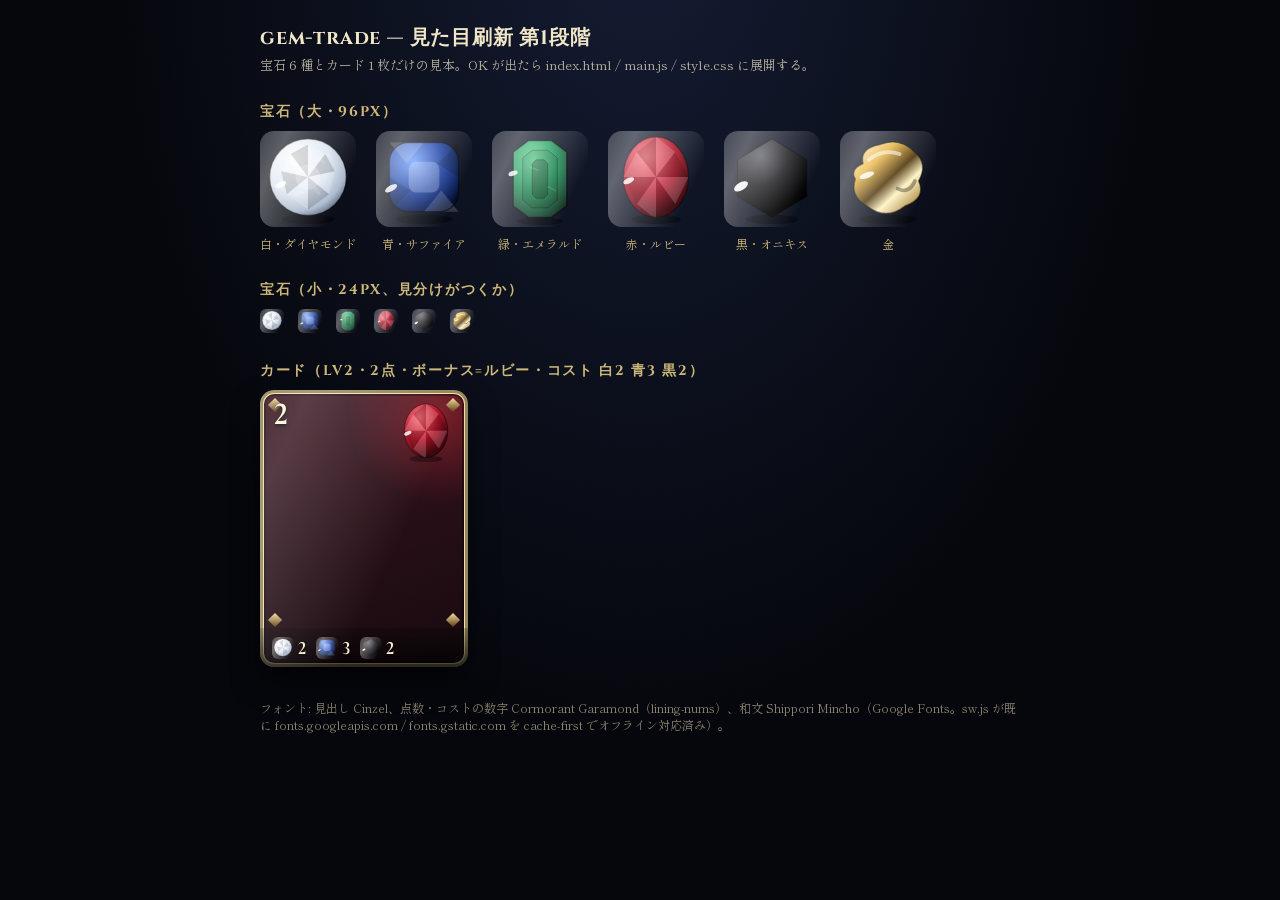
==== preview.html @ 87922ed1 "見た目刷新 第1段階、宝石6種とカード1枚の見本ページを作る ゲーム本体（index.html / main.js / style.css）はまだ触らず、preview.html / preview." ====
<!DOCTYPE html>
<html lang="ja">
<head>
  <meta charset="UTF-8">
  <meta name="viewport" content="width=device-width, initial-scale=1, viewport-fit=cover">
  <title>gem-trade — 見た目刷新の見本（宝石とカード）</title>
  <!-- これは公開アプリの画面ではなく、見た目を決めるための社内の見本ページ。
       apps.js / manifest / sw.js のキャッシュ一覧には入れていない（本体から辿れないため）。 -->

  <link rel="preconnect" href="https://fonts.googleapis.com">
  <link rel="preconnect" href="https://fonts.gstatic.com" crossorigin>
  <link rel="stylesheet" href="https://fonts.googleapis.com/css2?family=Cinzel:wght@600;700&family=Cormorant+Garamond:wght@600;700&family=Shippori+Mincho&display=swap">
  <link rel="stylesheet" href="./preview.css">
</head>
<body>

<!-- 宝石の定義。<symbol> + <use> でどこでも使い回せる。色は preview.css の CSS 変数（--gem-xxx-1〜3）。
     本体に展開するときは、この <svg> をまるごと index.html の <body> 先頭あたりにコピーする。 -->
<svg width="0" height="0" style="position:absolute" aria-hidden="true">
  <defs>
    <radialGradient id="grad-white" cx="35%" cy="28%" r="78%">
      <stop class="stop-white-1" offset="0%"></stop>
      <stop class="stop-white-2" offset="55%"></stop>
      <stop class="stop-white-3" offset="85%"></stop>
      <stop class="stop-white-e" offset="100%"></stop>
    </radialGradient>
    <radialGradient id="grad-blue" cx="35%" cy="28%" r="80%">
      <stop class="stop-blue-1" offset="0%"></stop>
      <stop class="stop-blue-2" offset="55%"></stop>
      <stop class="stop-blue-3" offset="85%"></stop>
      <stop class="stop-blue-e" offset="100%"></stop>
    </radialGradient>
    <radialGradient id="grad-green" cx="38%" cy="25%" r="85%">
      <stop class="stop-green-1" offset="0%"></stop>
      <stop class="stop-green-2" offset="50%"></stop>
      <stop class="stop-green-3" offset="85%"></stop>
      <stop class="stop-green-e" offset="100%"></stop>
    </radialGradient>
    <radialGradient id="grad-red" cx="35%" cy="25%" r="80%">
      <stop class="stop-red-1" offset="0%"></stop>
      <stop class="stop-red-2" offset="55%"></stop>
      <stop class="stop-red-3" offset="85%"></stop>
      <stop class="stop-red-e" offset="100%"></stop>
    </radialGradient>
    <radialGradient id="grad-black" cx="35%" cy="22%" r="85%">
      <stop class="stop-black-1" offset="0%"></stop>
      <stop class="stop-black-2" offset="45%"></stop>
      <stop class="stop-black-3" offset="85%"></stop>
      <stop class="stop-black-e" offset="100%"></stop>
    </radialGradient>
    <linearGradient id="grad-gold" x1="5%" y1="0%" x2="95%" y2="100%">
      <stop class="stop-gold-1" offset="0%"></stop>
      <stop class="stop-gold-2" offset="28%"></stop>
      <stop class="stop-gold-e" offset="52%"></stop>
      <stop class="stop-gold-1" offset="68%"></stop>
      <stop class="stop-gold-3" offset="100%"></stop>
    </linearGradient>
    <clipPath id="clip-red"><ellipse cx="50" cy="48" rx="34" ry="42"></ellipse></clipPath>
  </defs>

  <!-- 白＝ダイヤモンド（ラウンドブリリアント）。円のシルエット、中心のテーブル面、星型のファセット、淡い分散光 -->
  <symbol id="gem-white" viewBox="0 0 100 100">
    <ellipse class="gem__shadow" cx="50" cy="92" rx="28" ry="5"></ellipse>
    <circle cx="50" cy="48" r="40" fill="url(#grad-white)"></circle>
    <polygon class="gem__facet--lt" points="50,48 50,14 68,24"></polygon>
    <polygon class="gem__facet--dk" points="50,48 68,24 78,42"></polygon>
    <polygon class="gem__facet--lt" points="50,48 78,42 72,66"></polygon>
    <polygon class="gem__facet--dk" points="50,48 72,66 50,82"></polygon>
    <polygon class="gem__facet--lt" points="50,48 50,82 28,66"></polygon>
    <polygon class="gem__facet--dk" points="50,48 28,66 22,42"></polygon>
    <polygon class="gem__facet--lt" points="50,48 22,42 32,24"></polygon>
    <polygon class="gem__facet--dk" points="50,48 32,24 50,14"></polygon>
    <circle class="gem__table" cx="50" cy="48" r="13"></circle>
    <circle class="gem__girdle" cx="50" cy="48" r="40"></circle>
    <g class="gem__fire">
      <ellipse cx="63" cy="30" rx="6" ry="2" fill="#e6a6ff" opacity=".2" transform="rotate(30 63 30)"></ellipse>
      <ellipse cx="40" cy="65" rx="6" ry="2" fill="#9be8ff" opacity=".18" transform="rotate(-20 40 65)"></ellipse>
      <ellipse cx="60" cy="63" rx="5" ry="2" fill="#fff3a0" opacity=".16" transform="rotate(50 60 63)"></ellipse>
    </g>
    <ellipse class="gem__spark" cx="38" cy="30" rx="6" ry="3" transform="rotate(-25 38 30)"></ellipse>
  </symbol>

  <!-- 青＝サファイア（クッションカット）。角の丸い四角、同心のステップ面でロイヤルブルーを濃くする -->
  <symbol id="gem-blue" viewBox="0 0 100 100">
    <ellipse class="gem__shadow" cx="50" cy="92" rx="30" ry="5"></ellipse>
    <rect x="14" y="12" width="72" height="72" rx="20" fill="url(#grad-blue)"></rect>
    <polygon class="gem__facet--lt" points="14,12 50,12 32,34"></polygon>
    <polygon class="gem__facet--dk" points="86,12 86,48 64,34"></polygon>
    <polygon class="gem__facet--lt" points="86,84 50,84 68,62"></polygon>
    <polygon class="gem__facet--dk" points="14,84 14,48 36,62"></polygon>
    <rect class="gem__table" x="34" y="32" width="32" height="32" rx="8"></rect>
    <rect class="gem__girdle" x="14" y="12" width="72" height="72" rx="20"></rect>
    <ellipse class="gem__spark" cx="34" cy="28" rx="7" ry="3" transform="rotate(-30 34 28)"></ellipse>
  </symbol>

  <!-- 緑＝エメラルド（エメラルドカット）。角を面取りした長方形、同心のステップ面を内へ行くほど暗くして「曇り」を出す -->
  <symbol id="gem-green" viewBox="0 0 100 100">
    <ellipse class="gem__shadow" cx="50" cy="94" rx="24" ry="4"></ellipse>
    <polygon points="38,10 62,10 78,22 78,78 62,90 38,90 22,78 22,22" fill="url(#grad-green)"></polygon>
    <polygon class="gem__ring gem__ring--1" points="38,10 62,10 78,22 78,78 62,90 38,90 22,78 22,22"></polygon>
    <polygon class="gem__ring gem__ring--2" points="42,20 58,20 68,28 68,72 58,80 42,80 32,72 32,28"></polygon>
    <polygon class="gem__ring gem__ring--3" points="46,30 54,30 58,34 58,66 54,70 46,70 42,66 42,34"></polygon>
    <path class="gem__cloud" d="M39,37 l9,4 M58,58 l8,4"></path>
    <polygon class="gem__girdle" points="38,10 62,10 78,22 78,78 62,90 38,90 22,78 22,22"></polygon>
    <ellipse class="gem__spark" cx="36" cy="24" rx="5" ry="2.5" transform="rotate(-20 36 24)"></ellipse>
  </symbol>

  <!-- 赤＝ルビー（オーバルカット）。縦長の楕円、鳩の血の赤にブリリアント状のファセットを重ねる -->
  <symbol id="gem-red" viewBox="0 0 100 100">
    <ellipse class="gem__shadow" cx="50" cy="92" rx="26" ry="5"></ellipse>
    <ellipse cx="50" cy="48" rx="34" ry="42" fill="url(#grad-red)"></ellipse>
    <g clip-path="url(#clip-red)">
      <polygon class="gem__facet--lt" points="50,48 50,6 70,22"></polygon>
      <polygon class="gem__facet--dk" points="50,48 70,22 84,48"></polygon>
      <polygon class="gem__facet--lt" points="50,48 84,48 70,76"></polygon>
      <polygon class="gem__facet--dk" points="50,48 70,76 50,92"></polygon>
      <polygon class="gem__facet--lt" points="50,48 50,92 30,76"></polygon>
      <polygon class="gem__facet--dk" points="50,48 30,76 16,48"></polygon>
      <polygon class="gem__facet--lt" points="50,48 16,48 30,22"></polygon>
      <polygon class="gem__facet--dk" points="50,48 30,22 50,6"></polygon>
    </g>
    <ellipse class="gem__girdle" cx="50" cy="48" rx="34" ry="42"></ellipse>
    <ellipse class="gem__spark" cx="38" cy="26" rx="6" ry="3" transform="rotate(-25 38 26)"></ellipse>
  </symbol>

  <!-- 黒＝オニキス（カボション）。六角のなめらかなドーム。面は切らず、鋭い一点のハイライトだけで漆黒を見せる -->
  <symbol id="gem-black" viewBox="0 0 100 100">
    <ellipse class="gem__shadow" cx="50" cy="92" rx="28" ry="5"></ellipse>
    <polygon points="50,8 86,30 86,68 50,90 14,68 14,30" fill="url(#grad-black)"></polygon>
    <polygon class="gem__girdle" points="50,8 86,30 86,68 50,90 14,68 14,30"></polygon>
    <ellipse class="gem__spark gem__spark--sharp" cx="36" cy="26" rx="8" ry="4" transform="rotate(-30 36 26)"></ellipse>
  </symbol>

  <!-- 金＝塊（ナゲット）。不定形の輪郭に金属の帯状グラデーションと、磨いた筋の反射を重ねる -->
  <symbol id="gem-gold" viewBox="0 0 100 100">
    <ellipse class="gem__shadow" cx="50" cy="92" rx="30" ry="5"></ellipse>
    <path d="M24,34 Q20,18 42,14 Q62,6 78,22 Q92,34 82,52 Q90,70 68,78 Q48,94 28,78 Q10,68 16,50 Q10,40 24,34 Z" fill="url(#grad-gold)"></path>
    <path class="gem__girdle" d="M24,34 Q20,18 42,14 Q62,6 78,22 Q92,34 82,52 Q90,70 68,78 Q48,94 28,78 Q10,68 16,50 Q10,40 24,34 Z"></path>
    <path class="gem__facet--metal gem__facet--lt-line" d="M30,30 Q45,18 62,24"></path>
    <path class="gem__facet--metal gem__facet--dk-line" d="M60,60 Q72,66 78,52"></path>
    <ellipse class="gem__spark" cx="42" cy="26" rx="8" ry="3" transform="rotate(-20 42 26)"></ellipse>
  </symbol>
</svg>

<main>
  <h1>gem-trade — 見た目刷新 第1段階</h1>
  <p class="lead">宝石 6 種とカード 1 枚だけの見本。OK が出たら index.html / main.js / style.css に展開する。</p>

  <h2>宝石（大・96px）</h2>
  <div class="gem-row">
    <div class="gem-item">
      <span class="gem-box gem-box--lg gem-box--white" tabindex="0"><svg class="gem" viewBox="0 0 100 100"><use href="#gem-white"></use></svg></span>
      <span class="gem-item__label">白・ダイヤモンド</span>
    </div>
    <div class="gem-item">
      <span class="gem-box gem-box--lg gem-box--blue" tabindex="0"><svg class="gem" viewBox="0 0 100 100"><use href="#gem-blue"></use></svg></span>
      <span class="gem-item__label">青・サファイア</span>
    </div>
    <div class="gem-item">
      <span class="gem-box gem-box--lg gem-box--green" tabindex="0"><svg class="gem" viewBox="0 0 100 100"><use href="#gem-green"></use></svg></span>
      <span class="gem-item__label">緑・エメラルド</span>
    </div>
    <div class="gem-item">
      <span class="gem-box gem-box--lg gem-box--red" tabindex="0"><svg class="gem" viewBox="0 0 100 100"><use href="#gem-red"></use></svg></span>
      <span class="gem-item__label">赤・ルビー</span>
    </div>
    <div class="gem-item">
      <span class="gem-box gem-box--lg gem-box--black" tabindex="0"><svg class="gem" viewBox="0 0 100 100"><use href="#gem-black"></use></svg></span>
      <span class="gem-item__label">黒・オニキス</span>
    </div>
    <div class="gem-item">
      <span class="gem-box gem-box--lg gem-box--gold" tabindex="0"><svg class="gem" viewBox="0 0 100 100"><use href="#gem-gold"></use></svg></span>
      <span class="gem-item__label">金</span>
    </div>
  </div>

  <h2>宝石（小・24px、見分けがつくか）</h2>
  <div class="gem-row gem-row--small">
    <span class="gem-box gem-box--sm gem-box--white"><svg class="gem" viewBox="0 0 100 100"><use href="#gem-white"></use></svg></span>
    <span class="gem-box gem-box--sm gem-box--blue"><svg class="gem" viewBox="0 0 100 100"><use href="#gem-blue"></use></svg></span>
    <span class="gem-box gem-box--sm gem-box--green"><svg class="gem" viewBox="0 0 100 100"><use href="#gem-green"></use></svg></span>
    <span class="gem-box gem-box--sm gem-box--red"><svg class="gem" viewBox="0 0 100 100"><use href="#gem-red"></use></svg></span>
    <span class="gem-box gem-box--sm gem-box--black"><svg class="gem" viewBox="0 0 100 100"><use href="#gem-black"></use></svg></span>
    <span class="gem-box gem-box--sm gem-box--gold"><svg class="gem" viewBox="0 0 100 100"><use href="#gem-gold"></use></svg></span>
  </div>

  <h2>カード（Lv2・2点・ボーナス=ルビー・コスト 白2 青3 黒2）</h2>
  <div class="card-row">
    <div class="card card--lv2 card--bonus-red" tabindex="0">
      <span class="card__corner card__corner--tl"></span>
      <span class="card__corner card__corner--tr"></span>
      <span class="card__corner card__corner--bl"></span>
      <span class="card__corner card__corner--br"></span>
      <span class="card__pts">2</span>
      <span class="card__bonus"><svg class="gem" viewBox="0 0 100 100"><use href="#gem-red"></use></svg></span>
      <span class="card__cost">
        <span class="card__cost-item"><span class="gem-box gem-box--sm gem-box--white"><svg class="gem" viewBox="0 0 100 100"><use href="#gem-white"></use></svg></span>2</span>
        <span class="card__cost-item"><span class="gem-box gem-box--sm gem-box--blue"><svg class="gem" viewBox="0 0 100 100"><use href="#gem-blue"></use></svg></span>3</span>
        <span class="card__cost-item"><span class="gem-box gem-box--sm gem-box--black"><svg class="gem" viewBox="0 0 100 100"><use href="#gem-black"></use></svg></span>2</span>
      </span>
    </div>
  </div>

  <footer class="note">
    フォント: 見出し Cinzel、点数・コストの数字 Cormorant Garamond（lining-nums）、和文 Shippori Mincho（Google Fonts。sw.js が既に fonts.googleapis.com / fonts.gstatic.com を cache-first でオフライン対応済み）。
  </footer>
</main>
</body>
</html>
---- preview.css ----
/* gem-trade 見た目刷新 第1段階の見本ページ。
   ここで決めた形（<symbol> + CSS 変数）を、OK が出たら style.css / main.js へ展開する。
   色は var(--gem-xxx-1..3) にまとめてあるので、配色だけ変えるならここを直せばよい。 */

:root {
  /* 卓上（ベルベット）。第2段階で作り込む前提の簡易版 */
  --velvet-1: #141c33;
  --velvet-2: #05060b;
  --gold-rim-1: #f6dfa0;
  --gold-rim-2: #b98a2e;
  --gold-rim-3: #5b3c10;

  /* 宝石の色。切子の明暗はここから自動で付く */
  --gem-white-1: #ffffff; --gem-white-2: #dde6f2; --gem-white-3: #aab8cc; --gem-white-e: #5f6d85;
  --gem-blue-1: #6fa0ff;  --gem-blue-2: #1d3f9e;  --gem-blue-3: #0a1f5c;  --gem-blue-e: #040f30;
  --gem-green-1: #57d98f; --gem-green-2: #0e8a4c; --gem-green-3: #063d23; --gem-green-e: #021a0f;
  --gem-red-1: #ff6b76;   --gem-red-2: #b00e22;   --gem-red-3: #570611;  --gem-red-e: #2b0308;
  --gem-black-1: #5a5a64; --gem-black-2: #1c1c20; --gem-black-3: #000000; --gem-black-e: #000000;
  --gem-gold-1: #fff3c2;  --gem-gold-2: #e8b23a;  --gem-gold-3: #8a5f10; --gem-gold-e: #4a3105;

  --card-lv1-bg: #152018;
  --card-lv2-bg: #3a1420;
  --card-lv3-bg: #121b38;

  --font-display: 'Cinzel', serif;
  --font-number: 'Cormorant Garamond', serif;
  --font-jp: 'Shippori Mincho', serif;

  color-scheme: dark;
}

* { box-sizing: border-box; }
html, body {
  background: var(--velvet-2);
  margin: 0;
}
body {
  min-height: 100dvh;
  padding: max(24px, env(safe-area-inset-top)) 16px max(24px, env(safe-area-inset-bottom));
  color: #f1e6c8;
  font-family: var(--font-jp);
  position: relative;
  background: radial-gradient(ellipse at 50% -10%, var(--velvet-1) 0%, var(--velvet-2) 60%);
}
/* ベルベットの薄いノイズ。作り込みは第2段階 */
body::before {
  content: '';
  position: fixed;
  inset: 0;
  background-image: repeating-conic-gradient(rgba(255,255,255,.02) 0% 25%, transparent 0% 50%);
  background-size: 3px 3px;
  mix-blend-mode: overlay;
  pointer-events: none;
}

h1, h2 { font-family: var(--font-display); font-weight: 700; letter-spacing: .04em; }
h1 { font-size: 20px; margin: 0 0 4px; }
h2 { font-size: 14px; margin: 28px 0 10px; color: #cdb87a; text-transform: uppercase; letter-spacing: .12em; }
p.lead { margin: 0 0 20px; color: #b9b2a0; font-size: 13px; }

main { max-width: 760px; margin: 0 auto; position: relative; }

/* ---------- 宝石 ---------- */

.gem-row { display: flex; flex-wrap: wrap; gap: 20px; align-items: flex-end; }
.gem-row--small { gap: 14px; align-items: center; }

.gem-item { display: flex; flex-direction: column; align-items: center; gap: 8px; }
.gem-item__label { font-family: var(--font-jp); font-size: 12px; color: #cdb87a; }

/* <use> を包む箱。ホバーのきらめきと影はここに付ける（SVG の中身は共通化して軽くする） */
.gem-box {
  position: relative;
  display: inline-block;
  border-radius: 14px;
  overflow: hidden;
}
.gem-box::after {
  content: '';
  position: absolute;
  inset: -40%;
  background: linear-gradient(115deg, transparent 35%, rgba(255,255,255,.35) 50%, transparent 65%);
  background-size: 220% 220%;
  background-position: -120% -120%;
  transition: background-position .6s ease;
  pointer-events: none;
}
.gem-box:hover::after, .gem-box:focus-visible::after { background-position: 120% 120%; }
@media (prefers-reduced-motion: reduce) { .gem-box::after { transition: none; } }

.gem-box--lg { width: 96px; height: 96px; }
.gem-box--sm { width: 24px; height: 24px; border-radius: 6px; }
.gem { display: block; width: 100%; height: 100%; transform-box: fill-box; }

/* 切子の明暗。色そのものは base のグラデーション（CSS 変数）に乗せ、ここは共通の重ね塗り */
.gem__facet--lt { fill: #fff; opacity: .16; }
.gem__facet--dk { fill: #000; opacity: .18; }
.gem__table { fill: #fff; opacity: .24; }
.gem__girdle { fill: none; stroke: rgba(0,0,0,.5); stroke-width: 1.5; stroke-linejoin: round; }
.gem__ring { fill: none; stroke: rgba(0,0,0,.35); stroke-width: 1; }
.gem__ring--1 { fill: rgba(255,255,255,.08); }
.gem__ring--2 { fill: rgba(0,0,0,.1); }
.gem__ring--3 { fill: rgba(0,0,0,.26); }
.gem__cloud { stroke: rgba(255,255,255,.15); stroke-width: 1.4; fill: none; stroke-linecap: round; }
.gem__facet--metal { fill: none; stroke-linecap: round; stroke-width: 4; }
.gem__facet--lt-line { stroke: rgba(255,255,255,.55); }
.gem__facet--dk-line { stroke: rgba(0,0,0,.35); }
.gem__fire ellipse { mix-blend-mode: screen; }
.gem__shadow { fill: rgba(0,0,0,.4); }
.gem__spark { fill: #fff; opacity: .85; transform-origin: center; }
.gem__spark--sharp { opacity: .95; }

/* ホバーできらめきが走る（反射が強い宝石ほどよく動く） */
.gem-box:hover .gem__spark, .gem-box:focus-visible .gem__spark {
  animation: gem-twinkle 900ms ease-in-out;
}
@keyframes gem-twinkle {
  0%, 100% { opacity: .85; transform: scale(1); }
  50% { opacity: 1; transform: scale(1.3); }
}
@media (prefers-reduced-motion: reduce) {
  .gem-box:hover .gem__spark, .gem-box:focus-visible .gem__spark { animation: none; }
}

/* 色ごとの落ち影に、宝石の色をわずかに混ぜる */
.gem-box--white .gem__shadow { fill: rgba(140,160,190,.35); }
.gem-box--blue .gem__shadow { fill: rgba(30,60,160,.45); }
.gem-box--green .gem__shadow { fill: rgba(15,110,70,.45); }
.gem-box--red .gem__shadow { fill: rgba(140,15,30,.45); }
.gem-box--black .gem__shadow { fill: rgba(0,0,0,.55); }
.gem-box--gold .gem__shadow { fill: rgba(120,80,15,.45); }

/* グラデーションの色栓。gradient の <stop> に付けたクラス */
.stop-white-1 { stop-color: var(--gem-white-1); }
.stop-white-2 { stop-color: var(--gem-white-2); }
.stop-white-3 { stop-color: var(--gem-white-3); }
.stop-white-e { stop-color: var(--gem-white-e); }
.stop-blue-1 { stop-color: var(--gem-blue-1); }
.stop-blue-2 { stop-color: var(--gem-blue-2); }
.stop-blue-3 { stop-color: var(--gem-blue-3); }
.stop-blue-e { stop-color: var(--gem-blue-e); }
.stop-green-1 { stop-color: var(--gem-green-1); }
.stop-green-2 { stop-color: var(--gem-green-2); }
.stop-green-3 { stop-color: var(--gem-green-3); }
.stop-green-e { stop-color: var(--gem-green-e); }
.stop-red-1 { stop-color: var(--gem-red-1); }
.stop-red-2 { stop-color: var(--gem-red-2); }
.stop-red-3 { stop-color: var(--gem-red-3); }
.stop-red-e { stop-color: var(--gem-red-e); }
.stop-black-1 { stop-color: var(--gem-black-1); }
.stop-black-2 { stop-color: var(--gem-black-2); }
.stop-black-3 { stop-color: var(--gem-black-3); }
.stop-black-e { stop-color: var(--gem-black-e); }
.stop-gold-1 { stop-color: var(--gem-gold-1); }
.stop-gold-2 { stop-color: var(--gem-gold-2); }
.stop-gold-3 { stop-color: var(--gem-gold-3); }
.stop-gold-e { stop-color: var(--gem-gold-e); }

/* ---------- カード ---------- */

.card-row { display: flex; gap: 24px; flex-wrap: wrap; }

.card {
  position: relative;
  width: 208px;
  aspect-ratio: 3 / 4;
  border-radius: 14px;
  background:
    radial-gradient(130px 130px at 86% 8%, var(--bonus-glow, rgba(255,255,255,.2)), transparent 70%),
    linear-gradient(160deg, var(--lv-bg, var(--card-lv2-bg)) 0%, #050506 150%);
  box-shadow:
    inset 0 0 0 3px rgba(0,0,0,.4),
    inset 0 0 0 4px var(--gold-rim-1),
    inset 0 0 0 6px rgba(0,0,0,.4),
    0 14px 28px rgba(0,0,0,.55);
  overflow: hidden;
  outline: none;
}
.card::after {
  content: '';
  position: absolute;
  inset: -60%;
  background: linear-gradient(115deg, transparent 40%, rgba(255,255,255,.18) 50%, transparent 60%);
  background-size: 220% 220%;
  background-position: -120% -120%;
  transition: background-position .7s ease;
  pointer-events: none;
}
.card:hover::after, .card:focus-visible::after { background-position: 120% 120%; }
@media (prefers-reduced-motion: reduce) { .card::after { transition: none; } }

.card--lv1 { --lv-bg: var(--card-lv1-bg); }
.card--lv2 { --lv-bg: var(--card-lv2-bg); }
.card--lv3 { --lv-bg: var(--card-lv3-bg); }
.card--bonus-white { --bonus-glow: rgba(220,230,245,.35); }
.card--bonus-blue { --bonus-glow: rgba(70,110,230,.4); }
.card--bonus-green { --bonus-glow: rgba(60,200,120,.4); }
.card--bonus-red { --bonus-glow: rgba(230,50,60,.4); }
.card--bonus-black { --bonus-glow: rgba(120,120,130,.3); }
.card--bonus-gold { --bonus-glow: rgba(230,180,60,.4); }

.card__corner { position: absolute; width: 10px; height: 10px; background: linear-gradient(135deg, var(--gold-rim-1), var(--gold-rim-3)); transform: rotate(45deg); }
.card__corner--tl { top: 10px; left: 10px; }
.card__corner--tr { top: 10px; right: 10px; }
.card__corner--bl { bottom: 42px; left: 10px; }
.card__corner--br { bottom: 42px; right: 10px; }

.card__pts {
  position: absolute; top: 8px; left: 14px;
  font-family: var(--font-number);
  font-weight: 700;
  font-variant-numeric: lining-nums;
  font-size: 32px;
  line-height: 1;
  color: #fff6d8;
  text-shadow: 0 2px 3px rgba(0,0,0,.85), 0 0 10px rgba(0,0,0,.6);
}

.card__bonus { position: absolute; top: 10px; right: 10px; width: 64px; height: 64px; }

.card__cost {
  position: absolute; left: 0; right: 0; bottom: 0;
  display: flex; gap: 10px; align-items: center;
  padding: 8px 12px;
  background: linear-gradient(0deg, rgba(0,0,0,.72), rgba(0,0,0,.2));
}
.card__cost-item {
  display: flex; align-items: center; gap: 4px;
  font-family: var(--font-number);
  font-weight: 700;
  font-variant-numeric: lining-nums;
  font-size: 19px;
  color: #f5ead0;
  text-shadow: 0 1px 2px rgba(0,0,0,.8);
}
.card__cost-item .gem-box--sm { width: 22px; height: 22px; }

footer.note { margin-top: 32px; font-size: 12px; color: #8b8370; }
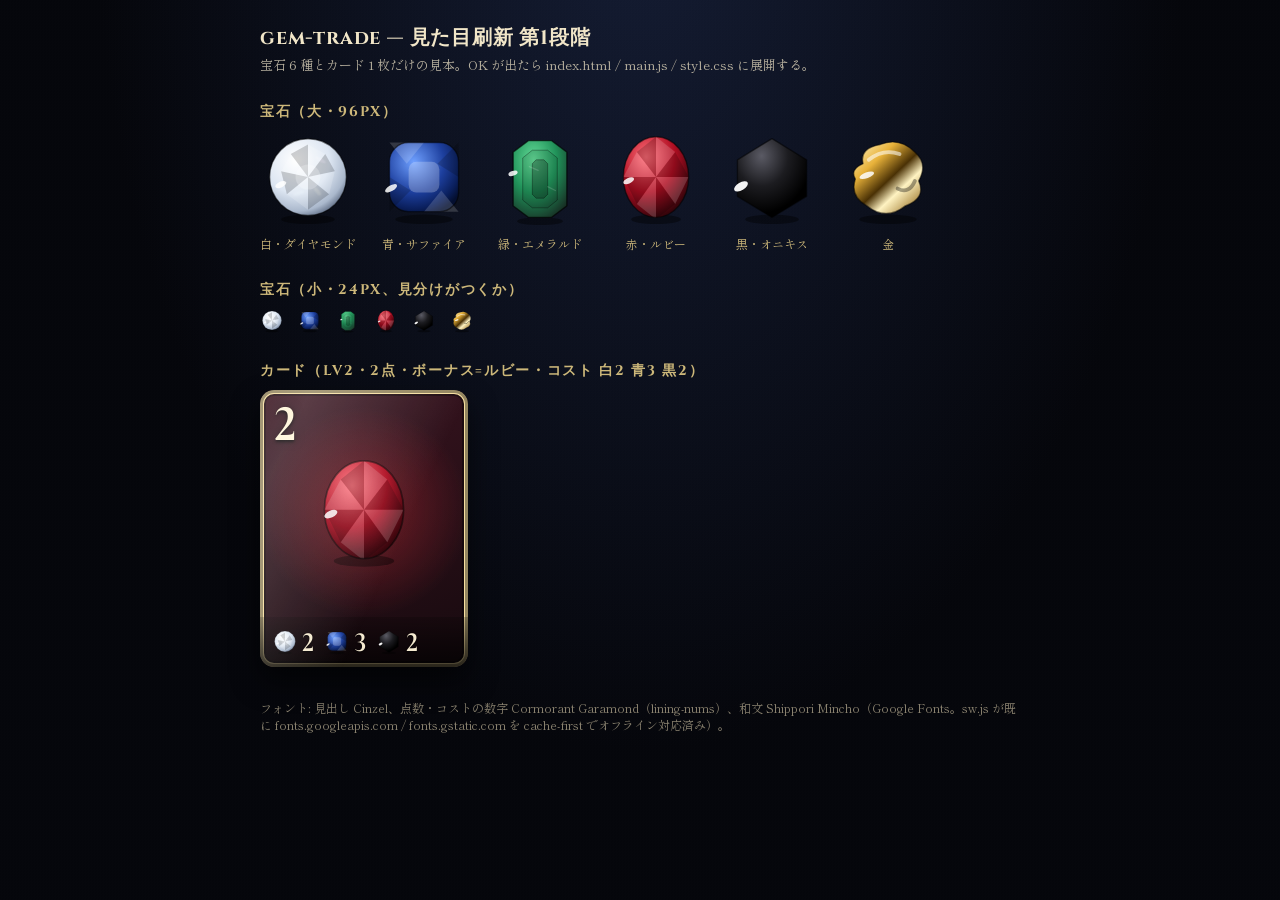
==== commit db49d1b8: "見本のカードの四角い飾りを消し、数字を大きくする 角の小さな正方形と、宝石に乗せると出る四角いきらめきを消した。 点数は 32px → 52px、コストの数字は 19px → 28px、コストの宝石は" ====
--- a/preview.html
+++ b/preview.html
@@ -187,10 +187,6 @@
   <h2>カード（Lv2・2点・ボーナス=ルビー・コスト 白2 青3 黒2）</h2>
   <div class="card-row">
     <div class="card card--lv2 card--bonus-red" tabindex="0">
-      <span class="card__corner card__corner--tl"></span>
-      <span class="card__corner card__corner--tr"></span>
-      <span class="card__corner card__corner--bl"></span>
-      <span class="card__corner card__corner--br"></span>
       <span class="card__pts">2</span>
       <span class="card__bonus"><svg class="gem" viewBox="0 0 100 100"><use href="#gem-red"></use></svg></span>
       <span class="card__cost">
--- a/preview.css
+++ b/preview.css
@@ -75,18 +75,6 @@
   border-radius: 14px;
   overflow: hidden;
 }
-.gem-box::after {
-  content: '';
-  position: absolute;
-  inset: -40%;
-  background: linear-gradient(115deg, transparent 35%, rgba(255,255,255,.35) 50%, transparent 65%);
-  background-size: 220% 220%;
-  background-position: -120% -120%;
-  transition: background-position .6s ease;
-  pointer-events: none;
-}
-.gem-box:hover::after, .gem-box:focus-visible::after { background-position: 120% 120%; }
-@media (prefers-reduced-motion: reduce) { .gem-box::after { transition: none; } }
 
 .gem-box--lg { width: 96px; height: 96px; }
 .gem-box--sm { width: 24px; height: 24px; border-radius: 6px; }
@@ -166,7 +154,7 @@
   aspect-ratio: 3 / 4;
   border-radius: 14px;
   background:
-    radial-gradient(130px 130px at 86% 8%, var(--bonus-glow, rgba(255,255,255,.2)), transparent 70%),
+    radial-gradient(150px 150px at 50% 44%, var(--bonus-glow, rgba(255,255,255,.2)), transparent 70%),
     linear-gradient(160deg, var(--lv-bg, var(--card-lv2-bg)) 0%, #050506 150%);
   box-shadow:
     inset 0 0 0 3px rgba(0,0,0,.4),
@@ -199,24 +187,19 @@
 .card--bonus-black { --bonus-glow: rgba(120,120,130,.3); }
 .card--bonus-gold { --bonus-glow: rgba(230,180,60,.4); }
 
-.card__corner { position: absolute; width: 10px; height: 10px; background: linear-gradient(135deg, var(--gold-rim-1), var(--gold-rim-3)); transform: rotate(45deg); }
-.card__corner--tl { top: 10px; left: 10px; }
-.card__corner--tr { top: 10px; right: 10px; }
-.card__corner--bl { bottom: 42px; left: 10px; }
-.card__corner--br { bottom: 42px; right: 10px; }
 
 .card__pts {
   position: absolute; top: 8px; left: 14px;
   font-family: var(--font-number);
   font-weight: 700;
   font-variant-numeric: lining-nums;
-  font-size: 32px;
+  font-size: 52px;
   line-height: 1;
   color: #fff6d8;
   text-shadow: 0 2px 3px rgba(0,0,0,.85), 0 0 10px rgba(0,0,0,.6);
 }
 
-.card__bonus { position: absolute; top: 10px; right: 10px; width: 64px; height: 64px; }
+.card__bonus { position: absolute; top: 44%; left: 50%; width: 56%; aspect-ratio: 1; transform: translate(-50%, -50%); }
 
 .card__cost {
   position: absolute; left: 0; right: 0; bottom: 0;
@@ -229,10 +212,10 @@
   font-family: var(--font-number);
   font-weight: 700;
   font-variant-numeric: lining-nums;
-  font-size: 19px;
+  font-size: 28px;
   color: #f5ead0;
   text-shadow: 0 1px 2px rgba(0,0,0,.8);
 }
-.card__cost-item .gem-box--sm { width: 22px; height: 22px; }
+.card__cost-item .gem-box--sm { width: 26px; height: 26px; }
 
 footer.note { margin-top: 32px; font-size: 12px; color: #8b8370; }
